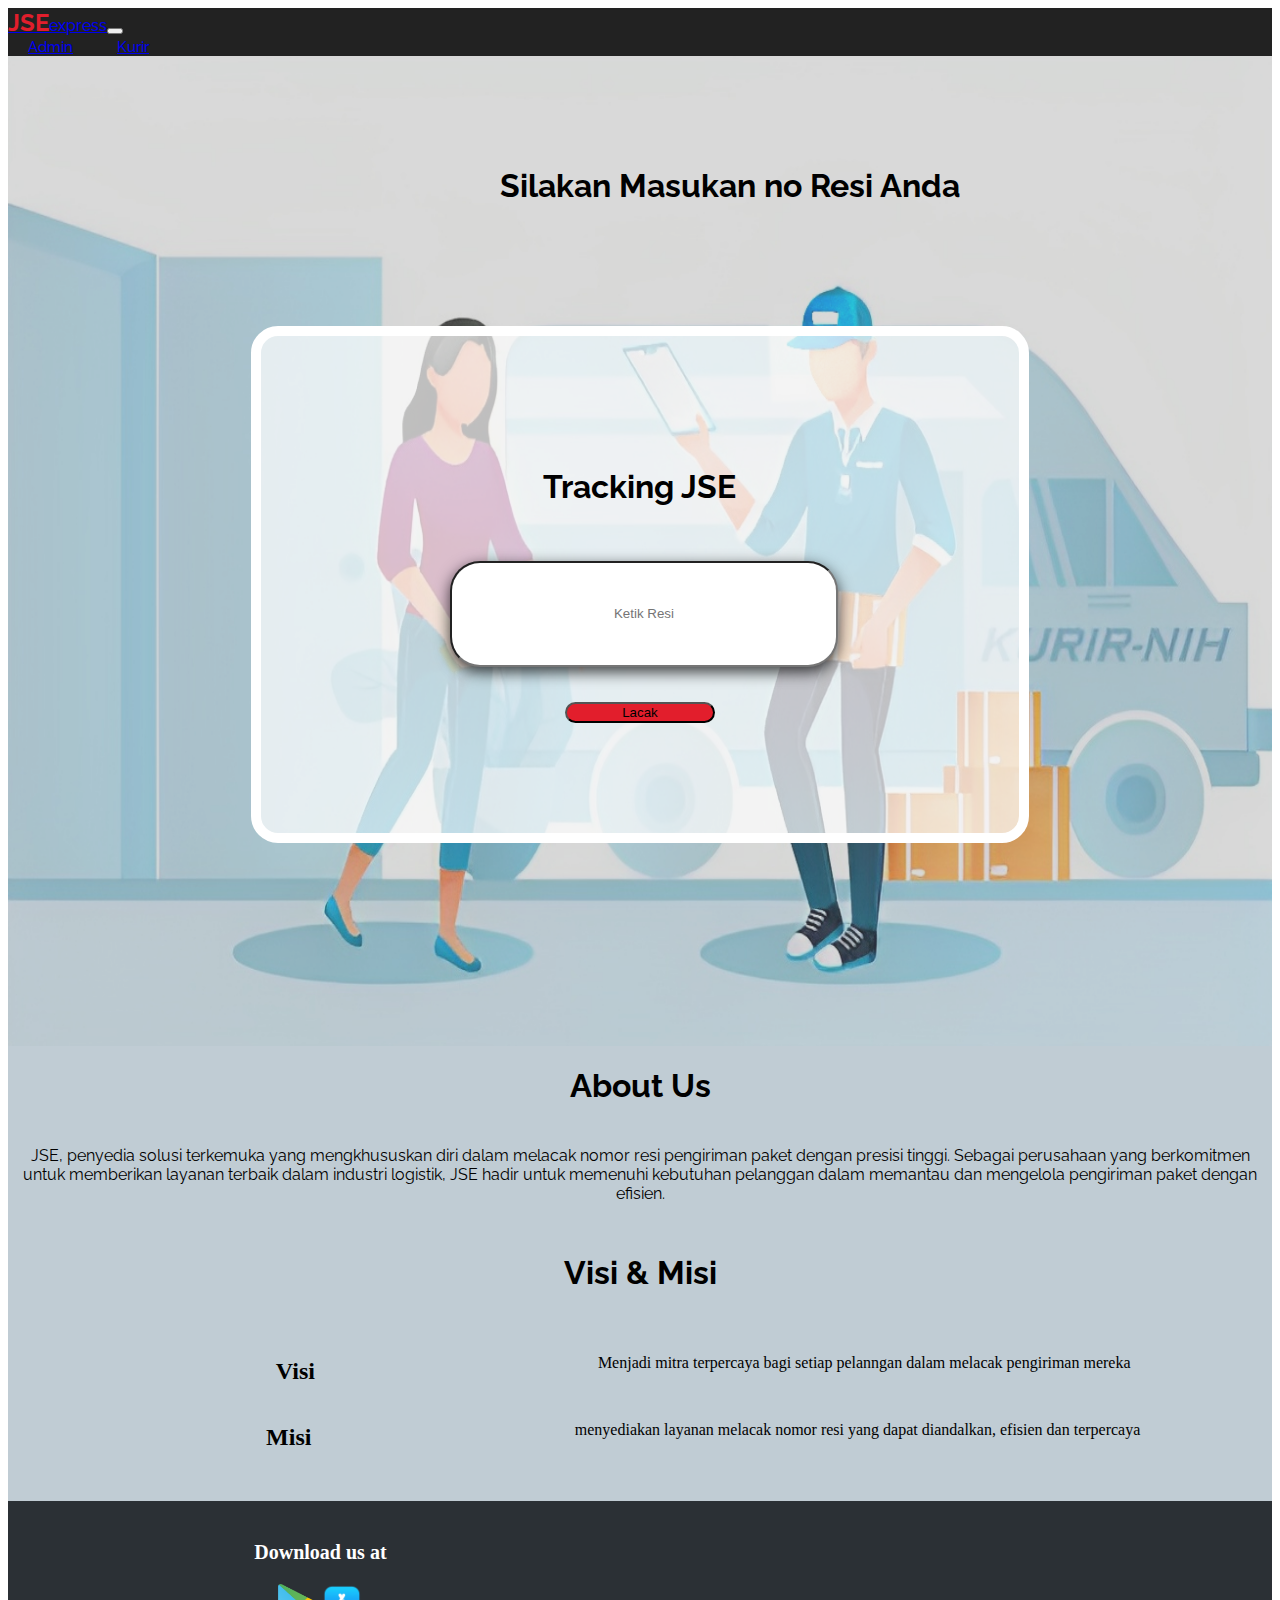
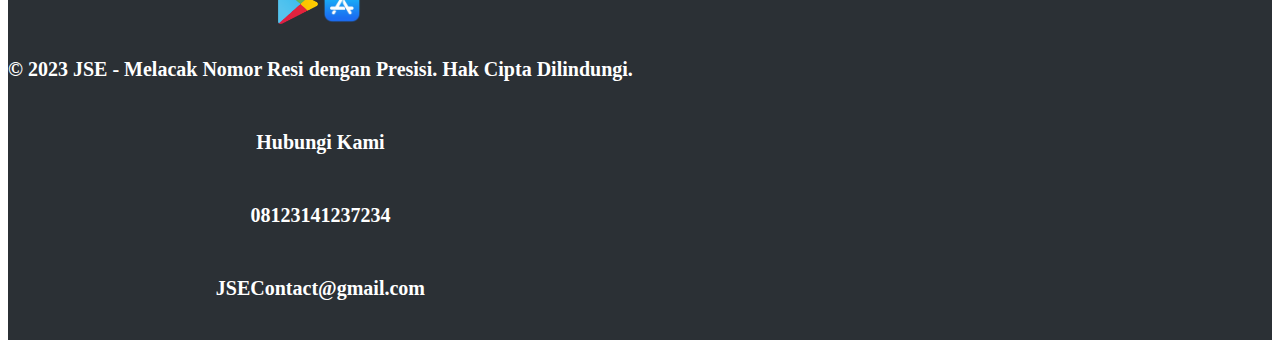
==== index.html @ 7c97289f "first commit" ====
<!DOCTYPE html>
<html lang="en">
  <head>
    <meta charset="UTF-8" />
    <meta name="viewport" content="width=device-width, initial-scale=1.0" />
    <link
      href="https://cdn.jsdelivr.net/npm/bootstrap@5.3.2/dist/css/bootstrap.min.css"
      rel="stylesheet"
      integrity="sha384-T3c6CoIi6uLrA9TneNEoa7RxnatzjcDSCmG1MXxSR1GAsXEV/Dwwykc2MPK8M2HN"
      crossorigin="anonymous"
    />
    <link rel="stylesheet" href="styles.css" />
    <link rel="preconnect" href="https://fonts.googleapis.com" />
    <link rel="preconnect" href="https://fonts.gstatic.com" crossorigin />
    <link
      href="https://fonts.googleapis.com/css2?family=PT+Serif&family=Poppins:wght@100;200;300;400;500;600;700&family=Raleway:wght@300;400;500;600;700;800&family=Roboto+Condensed:wght@300;400;500;600;700;800&family=Roboto:wght@300;400;500;700&display=swap"
      rel="stylesheet"
    />
    <title>JSE Express</title>
  </head>
  <body>
    <nav
      class="navbar navbar-dark navbar-expand-lg bg-body-tertiary"
      style="background-color: #222 !important; color: white !important"
    >
      <div class="container-fluid container">
        <a class="navbar-brand" href="../index.html"
          ><span class="jse">JSE</span><span class="express">express</span></a
        ><button
          class="navbar-toggler"
          type="button"
          data-bs-toggle="collapse"
          data-bs-target="#navbarNavAltMarkup"
          aria-controls="navbarNavAltMarkup"
          aria-expanded="false"
          aria-label="Toggle navigation"
        >
          <span class="navbar-toggler-icon"></span>
        </button>
        <div
          class="collapse navbar-collapse justify-content-end"
          id="navbarNavAltMarkup"
        >
          <div class="navbar-nav">
            <a class="nav-link" href="admin/login.html">Admin</a>
            <a class="nav-link" href="kurir/login.html">Kurir</a>
          </div>
        </div>
      </div>
    </nav>
    <section id="hero">
      <div class="bg-hero">
        <img src="src/images/BackgroundHome.jpg" alt="" />
      </div>

      <div class="container-1">
        <h1>Silakan Masukan no Resi Anda</h1>
      </div>

      <div class="container-2">
        <h1>Tracking JSE</h1>
        <form class="row" action="">
          <input
            class="resi-input form-control"
            type="text"
            placeholder="Ketik Resi"
          />
          <button type="submit" class="btn btn-primary">Lacak</button>
        </form>
      </div>
    </section>

    <!-- ================================================= ABOUT US ================================================= -->
    <section id="about-us">
      <div class="container">
        <h1>About Us</h1>
        <span
          >JSE, penyedia solusi terkemuka yang mengkhususkan diri dalam melacak
          nomor resi pengiriman paket dengan presisi tinggi. Sebagai perusahaan
          yang berkomitmen untuk memberikan layanan terbaik dalam industri
          logistik, JSE hadir untuk memenuhi kebutuhan pelanggan dalam memantau
          dan mengelola pengiriman paket dengan efisien.</span
        >
      </div>
    </section>
    <!-- ================================================= VISI MISI ================================================= -->
    <section id="visi-misi">
      <div class="container-1">
        <h1>Visi & Misi</h1>
      </div>

      <div class="content-1">
        <h2>Visi</h2>
        <p>
          Menjadi mitra terpercaya bagi setiap pelanngan dalam melacak
          pengiriman mereka
        </p>
      </div>

      <div class="content-2">
        <h2>Misi</h2>
        <p>
          menyediakan layanan melacak nomor resi yang dapat diandalkan, efisien
          dan terpercaya
        </p>
      </div>
    </section>
    <!-- ================================================== FOOTER ================================================== -->
    <footer id="footer">
      <div class="container">
        <h3>Download us at</h3>
        <div class="imaga-logo">
          <img src="src/images/Googleplay.png" alt="" />
          <img src="src/images/Applestore-removebg-preview.png" alt="" />
        </div>
        <div class="content">
          <h3>
            © 2023 JSE - Melacak Nomor Resi dengan Presisi. Hak Cipta
            Dilindungi.
          </h3>
          <h3>Hubungi Kami</h3>
          <h3>08123141237234</h3>
          <h3>JSEContact@gmail.com</h3>
        </div>
      </div>
    </footer>
    <script
      src="https://cdn.jsdelivr.net/npm/bootstrap@5.3.2/dist/js/bootstrap.bundle.min.js"
      integrity="sha384-C6RzsynM9kWDrMNeT87bh95OGNyZPhcTNXj1NW7RuBCsyN/o0jlpcV8Qyq46cDfL"
      crossorigin="anonymous"
    ></script>
  </body>
</html>
---- styles.css ----
/* ========================================== NAVBAR ========================================== */
nav {
  font-family: "Raleway", sans-serif;
  color: white !important;
}

nav .jse {
  text-transform: uppercase;
  font-weight: 700;
  font-size: 1.5rem;
  color: #e21e2c;
}

nav .express {
  font-weight: 500;
  font-size: 1rem;
}

nav .nav-link {
  /* background-color: #e21e2c; */
  font-weight: 500;
  font-size: 15px;
  border-radius: 4px;
  padding: 2px 10px;
  margin: 0 10px;
}

/* =========================================== HERO =========================================== */
#hero {
  display: grid;
  background-color: gray;
  height: 110vh;
}

#hero .bg-hero,
.container-1,
.container-2 {
  grid-column: 1;
  grid-row: 1;
}

#hero img {
  opacity: 70%;
  width: 100%;
  height: 110vh;
}

#hero .container-1 {
  font-family: "Raleway", sans-serif;
  width: 100%;
  height: 30%;
  flex-direction: column;
  display: flex;
  z-index: 1;
  padding: 10vh;
  text-align: center;
}

#hero .container-2 {
  display: flex;
  flex-direction: column;
  gap: 35px;
  width: 60%;
  border-radius: 27px;
  margin-top: 30vh;
  height: 50%;
  z-index: 1;
  text-align: center;
  justify-content: center;
  justify-self: center;
  align-content: center;
  background-color: rgba(255, 255, 255, 0.7);
  border: 10px solid #ffffff;
}

#hero .container-2 input {
  box-shadow: 0px 5px 15px 0px rgba(0, 0, 0, 0.75);
  -webkit-box-shadow: 0px 5px 15px 0px rgba(0, 0, 0, 0.75);
  -moz-box-shadow: 0px 5px 15px 0px rgba(0, 0, 0, 0.75);
  justify-self: center;
  text-align: center;
  border-radius: 30px;
  height: 100px;
  width: 100%;
}

#hero .container-2 h1 {
  font-family: "Raleway", sans-serif;
}

#hero button {
  align-self: center;
  width: 150px;
  border-radius: 22px;
  background-color: #e21e2c;
}

form {
  width: 50%;
  align-self: center;
  display: flex;
  flex-direction: column;
  gap: 35px;
}

/* =========================================== ABOUT US =========================================== */

#about-us {
  width: 100%;
  display: flex;
  background-color: #c0ccd4;
  height: 30%;
  text-align: center;
}

#about-us .container {
  font-family: "Raleway", sans-serif;
  display: flex;
  flex-direction: column;
  gap: 20px;
}

/* =========================================== VISI MISI =========================================== */
#visi-misi {
  padding-top: 30px;
  flex-direction: column;
  width: 100%;
  justify-content: center;
  display: flex;
  background-color: #c0ccd4;
  height: 100%;
  text-align: center;
}

#visi-misi .container-1 {
  font-family: "Raleway", sans-serif;
  padding-bottom: 25px;
}

#visi-misi .content-1,
.content-2 {
  padding-left: 10%;
  align-content: center;
  justify-content: center;
  display: flex;
  flex-direction: row;
}

#visi-misi .content-1 {
  justify-content: space-around;
}

#visi-misi .content-2 {
  margin-bottom: 30px;
  justify-content: space-around;
}

/* ============================================ FOOTER ============================================ */
#footer {
  display: flex;
  background-color: #2b3035;
  height: 0%;
  padding-top: 20px;
  padding-bottom: 20px;
  text-align: center;
  color: white;
}

footer h3 {
  font-size: 20px;
}

footer img {
  height: 40px;
  width: 40px;
}

footer .content {
  padding-top: 10px;
  display: flex;
  flex-direction: column;
  gap: 10px;
}
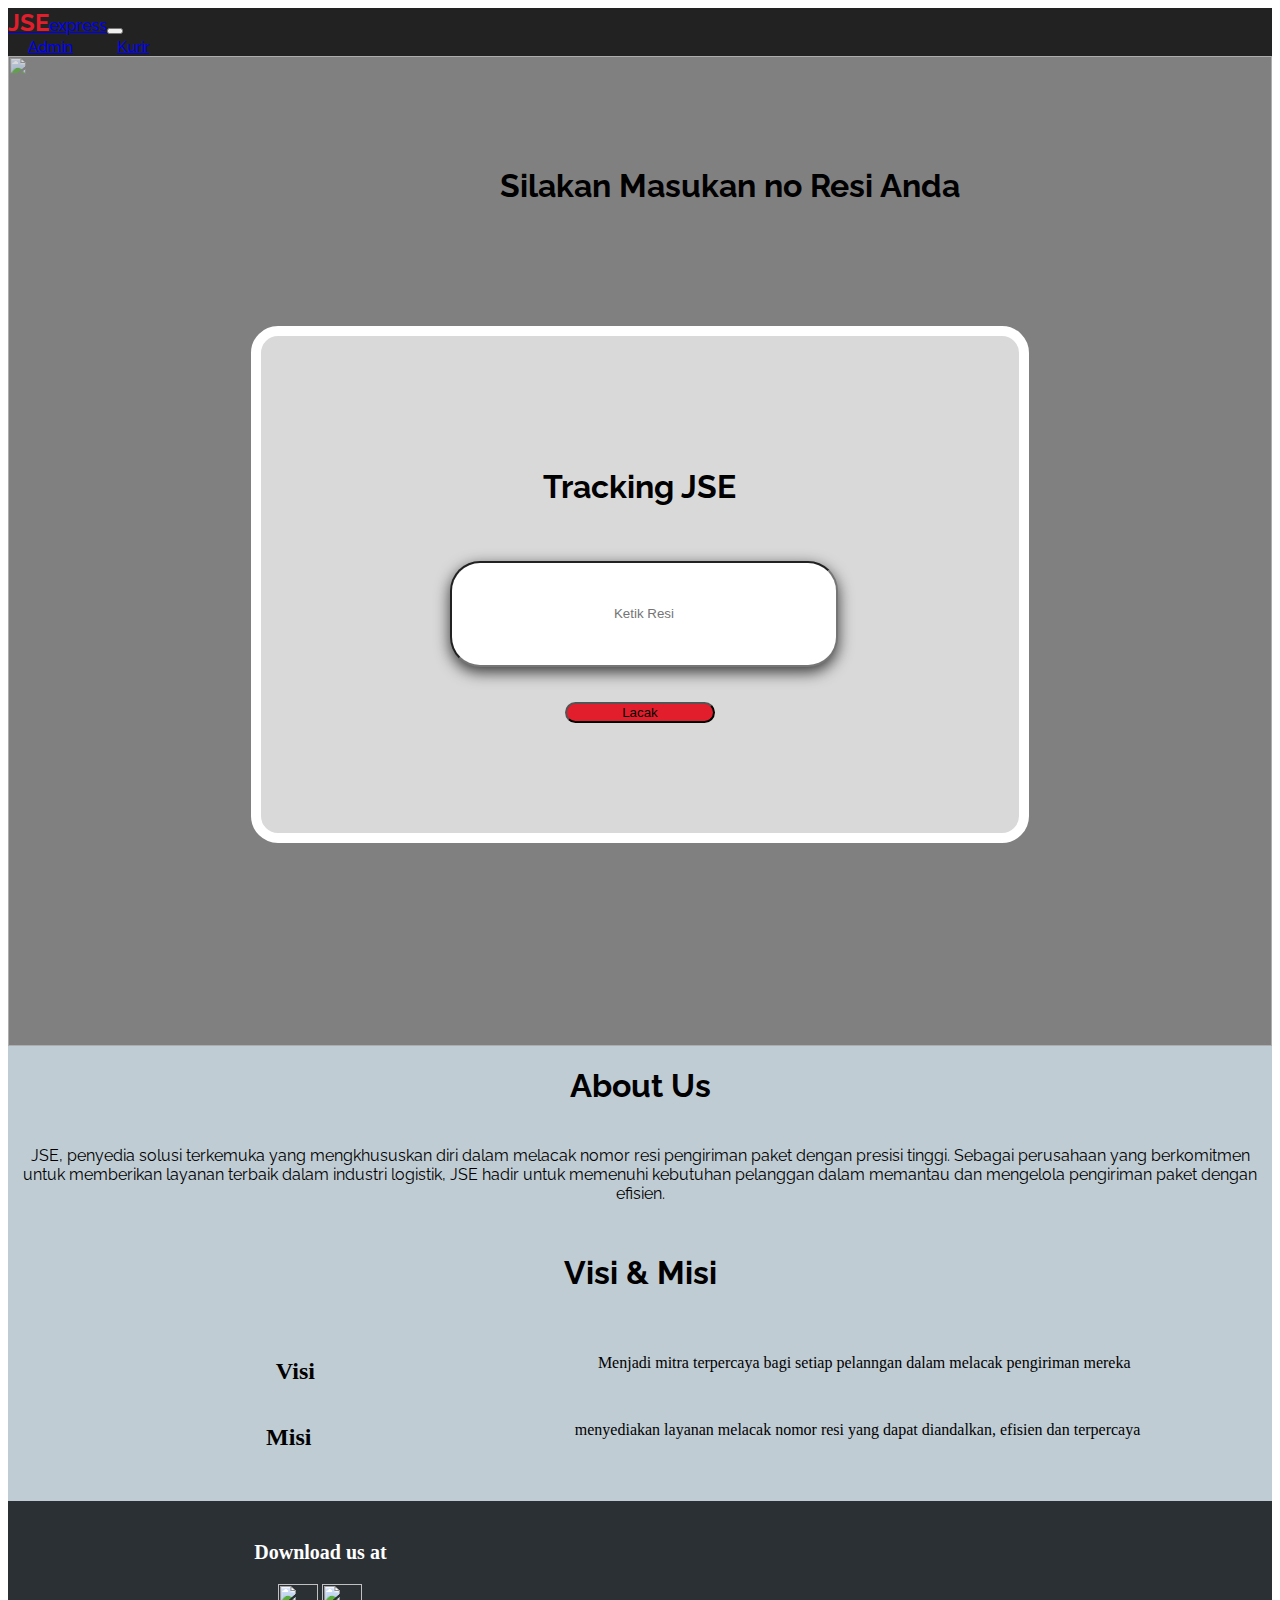
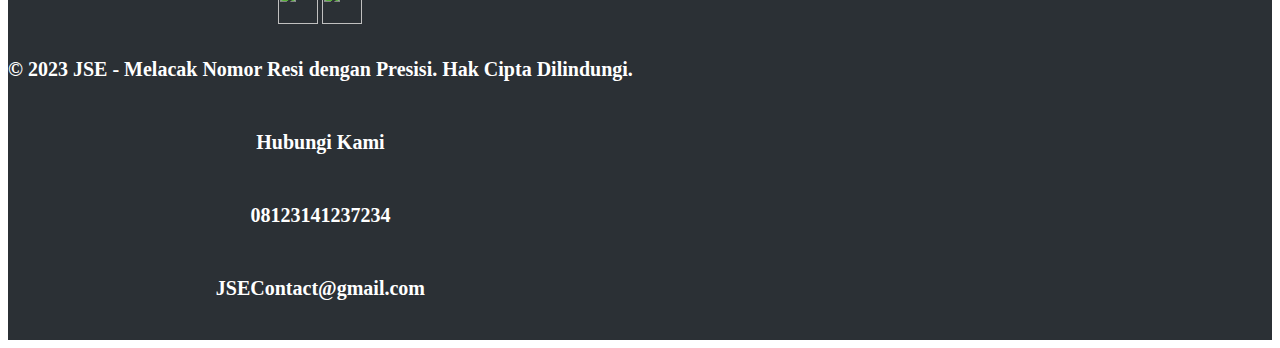
==== commit 750673ee: "customer/tracking" ====
--- a/index.html
+++ b/index.html
@@ -1,133 +1,139 @@
 <!DOCTYPE html>
 <html lang="en">
-  <head>
-    <meta charset="UTF-8" />
-    <meta name="viewport" content="width=device-width, initial-scale=1.0" />
-    <link
-      href="https://cdn.jsdelivr.net/npm/bootstrap@5.3.2/dist/css/bootstrap.min.css"
-      rel="stylesheet"
-      integrity="sha384-T3c6CoIi6uLrA9TneNEoa7RxnatzjcDSCmG1MXxSR1GAsXEV/Dwwykc2MPK8M2HN"
-      crossorigin="anonymous"
-    />
-    <link rel="stylesheet" href="styles.css" />
-    <link rel="preconnect" href="https://fonts.googleapis.com" />
-    <link rel="preconnect" href="https://fonts.gstatic.com" crossorigin />
-    <link
-      href="https://fonts.googleapis.com/css2?family=PT+Serif&family=Poppins:wght@100;200;300;400;500;600;700&family=Raleway:wght@300;400;500;600;700;800&family=Roboto+Condensed:wght@300;400;500;600;700;800&family=Roboto:wght@300;400;500;700&display=swap"
-      rel="stylesheet"
-    />
-    <title>JSE Express</title>
-  </head>
-  <body>
-    <nav
-      class="navbar navbar-dark navbar-expand-lg bg-body-tertiary"
-      style="background-color: #222 !important; color: white !important"
-    >
-      <div class="container-fluid container">
-        <a class="navbar-brand" href="../index.html"
-          ><span class="jse">JSE</span><span class="express">express</span></a
-        ><button
-          class="navbar-toggler"
-          type="button"
-          data-bs-toggle="collapse"
-          data-bs-target="#navbarNavAltMarkup"
-          aria-controls="navbarNavAltMarkup"
-          aria-expanded="false"
-          aria-label="Toggle navigation"
-        >
-          <span class="navbar-toggler-icon"></span>
-        </button>
-        <div
-          class="collapse navbar-collapse justify-content-end"
-          id="navbarNavAltMarkup"
-        >
-          <div class="navbar-nav">
-            <a class="nav-link" href="admin/login.html">Admin</a>
-            <a class="nav-link" href="kurir/login.html">Kurir</a>
-          </div>
-        </div>
-      </div>
-    </nav>
-    <section id="hero">
-      <div class="bg-hero">
-        <img src="src/images/BackgroundHome.jpg" alt="" />
-      </div>
+	<head>
+		<meta charset="UTF-8" />
+		<meta name="viewport" content="width=device-width, initial-scale=1.0" />
+		<link
+			href="https://cdn.jsdelivr.net/npm/bootstrap@5.3.2/dist/css/bootstrap.min.css"
+			rel="stylesheet"
+			integrity="sha384-T3c6CoIi6uLrA9TneNEoa7RxnatzjcDSCmG1MXxSR1GAsXEV/Dwwykc2MPK8M2HN"
+			crossorigin="anonymous"
+		/>
+		<link rel="stylesheet" href="styles.css" />
+		<link rel="preconnect" href="https://fonts.googleapis.com" />
+		<link rel="preconnect" href="https://fonts.gstatic.com" crossorigin />
+		<link
+			href="https://fonts.googleapis.com/css2?family=PT+Serif&family=Poppins:wght@100;200;300;400;500;600;700&family=Raleway:wght@300;400;500;600;700;800&family=Roboto+Condensed:wght@300;400;500;600;700;800&family=Roboto:wght@300;400;500;700&display=swap"
+			rel="stylesheet"
+		/>
+		<script src="https://code.jquery.com/jquery-3.7.0.min.js"></script>
 
-      <div class="container-1">
-        <h1>Silakan Masukan no Resi Anda</h1>
-      </div>
+		<title>JSE Express</title>
+	</head>
+	<body>
+		<nav
+			class="navbar navbar-dark navbar-expand-lg bg-body-tertiary"
+			style="background-color: #222 !important; color: white !important"
+		>
+			<div class="container-fluid container">
+				<a class="navbar-brand" href="../index.html"
+					><span class="jse">JSE</span
+					><span class="express">express</span></a
+				><button
+					class="navbar-toggler"
+					type="button"
+					data-bs-toggle="collapse"
+					data-bs-target="#navbarNavAltMarkup"
+					aria-controls="navbarNavAltMarkup"
+					aria-expanded="false"
+					aria-label="Toggle navigation"
+				>
+					<span class="navbar-toggler-icon"></span>
+				</button>
+				<div
+					class="collapse navbar-collapse justify-content-end"
+					id="navbarNavAltMarkup"
+				>
+					<div class="navbar-nav">
+						<a class="nav-link" href="admin/login.html">Admin</a>
+						<a class="nav-link" href="kurir/login.html">Kurir</a>
+					</div>
+				</div>
+			</div>
+		</nav>
+		<section id="hero">
+			<div class="bg-hero">
+				<img src="Image/BackgroundHome.jpg" alt="" />
+			</div>
 
-      <div class="container-2">
-        <h1>Tracking JSE</h1>
-        <form class="row" action="">
-          <input
-            class="resi-input form-control"
-            type="text"
-            placeholder="Ketik Resi"
-          />
-          <button type="submit" class="btn btn-primary">Lacak</button>
-        </form>
-      </div>
-    </section>
+			<div class="container-1">
+				<h1>Silakan Masukan no Resi Anda</h1>
+			</div>
 
-    <!-- ================================================= ABOUT US ================================================= -->
-    <section id="about-us">
-      <div class="container">
-        <h1>About Us</h1>
-        <span
-          >JSE, penyedia solusi terkemuka yang mengkhususkan diri dalam melacak
-          nomor resi pengiriman paket dengan presisi tinggi. Sebagai perusahaan
-          yang berkomitmen untuk memberikan layanan terbaik dalam industri
-          logistik, JSE hadir untuk memenuhi kebutuhan pelanggan dalam memantau
-          dan mengelola pengiriman paket dengan efisien.</span
-        >
-      </div>
-    </section>
-    <!-- ================================================= VISI MISI ================================================= -->
-    <section id="visi-misi">
-      <div class="container-1">
-        <h1>Visi & Misi</h1>
-      </div>
+			<div class="container-2">
+				<h1>Tracking JSE</h1>
+				<form class="row" id="trackingForm">
+					<input
+						class="resi-input form-control"
+						type="text"
+						placeholder="Ketik Resi"
+						id="trackingNumber"
+					/>
+					<button type="submit" class="btn btn-primary">Lacak</button>
+				</form>
+			</div>
+		</section>
 
-      <div class="content-1">
-        <h2>Visi</h2>
-        <p>
-          Menjadi mitra terpercaya bagi setiap pelanngan dalam melacak
-          pengiriman mereka
-        </p>
-      </div>
+		<!-- ================================================= ABOUT US ================================================= -->
+		<section id="about-us">
+			<div class="container">
+				<h1>About Us</h1>
+				<span
+					>JSE, penyedia solusi terkemuka yang mengkhususkan diri
+					dalam melacak nomor resi pengiriman paket dengan presisi
+					tinggi. Sebagai perusahaan yang berkomitmen untuk memberikan
+					layanan terbaik dalam industri logistik, JSE hadir untuk
+					memenuhi kebutuhan pelanggan dalam memantau dan mengelola
+					pengiriman paket dengan efisien.</span
+				>
+			</div>
+		</section>
+		<!-- ================================================= VISI MISI ================================================= -->
+		<section id="visi-misi">
+			<div class="container-1">
+				<h1>Visi & Misi</h1>
+			</div>
 
-      <div class="content-2">
-        <h2>Misi</h2>
-        <p>
-          menyediakan layanan melacak nomor resi yang dapat diandalkan, efisien
-          dan terpercaya
-        </p>
-      </div>
-    </section>
-    <!-- ================================================== FOOTER ================================================== -->
-    <footer id="footer">
-      <div class="container">
-        <h3>Download us at</h3>
-        <div class="imaga-logo">
-          <img src="src/images/Googleplay.png" alt="" />
-          <img src="src/images/Applestore-removebg-preview.png" alt="" />
-        </div>
-        <div class="content">
-          <h3>
-            © 2023 JSE - Melacak Nomor Resi dengan Presisi. Hak Cipta
-            Dilindungi.
-          </h3>
-          <h3>Hubungi Kami</h3>
-          <h3>08123141237234</h3>
-          <h3>JSEContact@gmail.com</h3>
-        </div>
-      </div>
-    </footer>
-    <script
-      src="https://cdn.jsdelivr.net/npm/bootstrap@5.3.2/dist/js/bootstrap.bundle.min.js"
-      integrity="sha384-C6RzsynM9kWDrMNeT87bh95OGNyZPhcTNXj1NW7RuBCsyN/o0jlpcV8Qyq46cDfL"
-      crossorigin="anonymous"
-    ></script>
-  </body>
+			<div class="content-1">
+				<h2>Visi</h2>
+				<p>
+					Menjadi mitra terpercaya bagi setiap pelanngan dalam melacak
+					pengiriman mereka
+				</p>
+			</div>
+
+			<div class="content-2">
+				<h2>Misi</h2>
+				<p>
+					menyediakan layanan melacak nomor resi yang dapat
+					diandalkan, efisien dan terpercaya
+				</p>
+			</div>
+		</section>
+		<!-- ================================================== FOOTER ================================================== -->
+		<footer id="footer">
+			<div class="container">
+				<h3>Download us at</h3>
+				<div class="imaga-logo">
+					<img src="Image/Googleplay.png" alt="" />
+					<img src="Image/Applestore-removebg-preview.png" alt="" />
+				</div>
+				<div class="content">
+					<h3>
+						© 2023 JSE - Melacak Nomor Resi dengan Presisi. Hak
+						Cipta Dilindungi.
+					</h3>
+					<h3>Hubungi Kami</h3>
+					<h3>08123141237234</h3>
+					<h3>JSEContact@gmail.com</h3>
+				</div>
+			</div>
+		</footer>
+		<script
+			src="https://cdn.jsdelivr.net/npm/bootstrap@5.3.2/dist/js/bootstrap.bundle.min.js"
+			integrity="sha384-C6RzsynM9kWDrMNeT87bh95OGNyZPhcTNXj1NW7RuBCsyN/o0jlpcV8Qyq46cDfL"
+			crossorigin="anonymous"
+		></script>
+		<script src="index.js"></script>
+	</body>
 </html>
